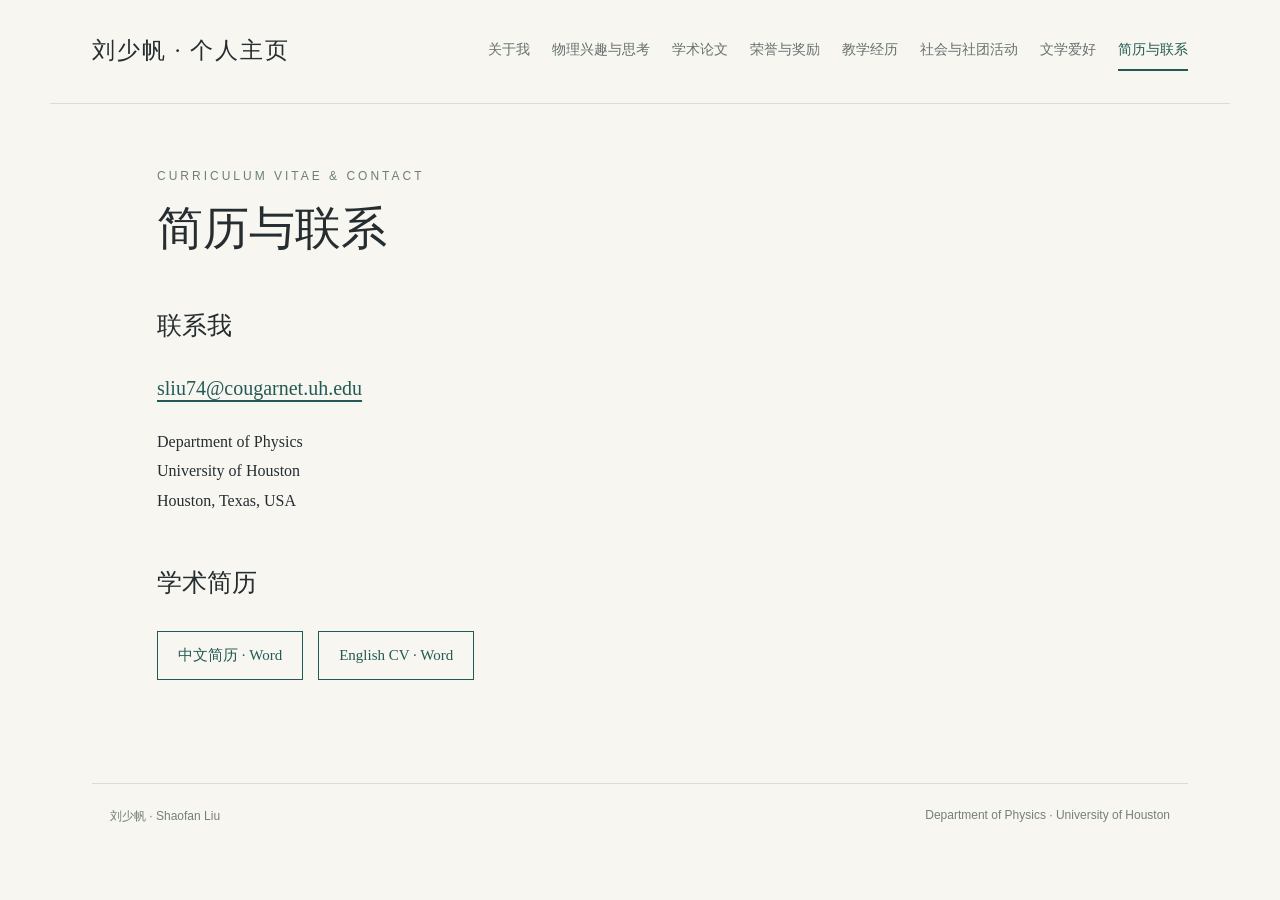
==== contact.html @ 0b928cd2 "Add files via upload" ====
<!doctype html><html lang="zh-CN"><head><meta charset="utf-8"><meta name="viewport" content="width=device-width,initial-scale=1"><meta name="description" content="刘少帆，休斯敦大学物理学博士生。随机热力学、非平衡统计物理、相对论动理学与广义相对论。"><title>简历与联系 | 刘少帆 Shaofan Liu</title><link rel="stylesheet" href="style.css"></head><body><header><a class="brand" href="index.html">刘少帆 · 个人主页</a><nav aria-label="主导航"><a href="index.html">关于我</a><a href="interests.html">物理兴趣与思考</a><a href="publications.html">学术论文</a><a href="honors.html">荣誉与奖励</a><a href="teaching.html">教学经历</a><a href="community.html">社会与社团活动</a><a href="literature.html">文学爱好</a><a href="contact.html" aria-current="page">简历与联系</a></nav></header><main><div class="eyebrow">Curriculum vitae & contact</div><h1>简历与联系</h1><h2>联系我</h2><p class="lead"><a href="mailto:sliu74@cougarnet.uh.edu">sliu74@cougarnet.uh.edu</a></p><p>Department of Physics<br>University of Houston<br>Houston, Texas, USA</p><h2>学术简历</h2><a class="button" download href="cv-zh.docx">中文简历 · Word</a><a class="button" download href="cv-en.docx">English CV · Word</a></main><footer><span>刘少帆 · Shaofan Liu</span><span>Department of Physics · University of Houston</span></footer></body></html>
---- style.css ----
*{box-sizing:border-box}body{margin:0;background:#f7f6f1;color:#252d31;font-family:Georgia,'Noto Serif SC','Microsoft YaHei',serif;line-height:1.85}a{color:#245a55;text-underline-offset:5px}header{max-width:1180px;margin:auto;padding:30px 42px;display:flex;justify-content:space-between;align-items:center;border-bottom:1px solid #d9ddd6}.brand{text-decoration:none;color:inherit;font-size:23px;letter-spacing:2px}.brand small{display:block;font:11px Arial;letter-spacing:2px;color:#65756e}nav{display:flex;gap:25px;font:14px 'Microsoft YaHei',sans-serif}nav a{text-decoration:none;color:#66716e;padding:10px 0}nav a[aria-current]{color:#245a55;border-bottom:2px solid #245a55}main{max-width:1050px;margin:auto;padding:65px 42px 95px;min-height:72vh}.eyebrow{font:12px Arial;letter-spacing:3px;color:#6c7f75;text-transform:uppercase}h1{font-weight:400;font-size:46px;line-height:1.3;margin:16px 0 30px}h2{font-weight:400;font-size:25px;margin:45px 0 16px}h3{font-size:18px;font-weight:400;margin:0 0 10px}.lead{font-size:20px;max-width:710px}.muted{color:#69746e}.hero{display:grid;grid-template-columns:1.4fr 1fr;gap:60px;align-items:center;padding:20px 0 50px}.hero h1{font-size:65px}.hero h1 span{display:block;font-size:25px;letter-spacing:3px;margin-top:12px;color:#63736b}.art{color:#245a55;width:100%;height:auto}.topics{display:flex;flex-wrap:wrap;gap:8px 25px;color:#245a55;font-size:15px}.links{display:flex;gap:24px;margin:28px 0}.rows{margin-top:25px}.row{display:grid;grid-template-columns:130px 1fr;gap:20px;border-top:1px solid #d9ddd6;padding:23px 0}.year{font:14px Arial;color:#718176;padding-top:5px}.row p{margin:5px 0}.prose{max-width:790px;font-size:17px}.prose p{margin:0 0 25px;text-align:justify}.prose .invitation{margin-top:45px;padding:25px 0 0;border-top:1px solid #9bada1;color:#245a55}.paper{padding:23px 0;border-top:1px solid #d9ddd6}.paper p{margin:5px 0}.paper-title{font-size:19px;line-height:1.5}.button{display:inline-block;border:1px solid #245a55;padding:10px 20px;text-decoration:none;margin:8px 15px 8px 0;font-size:15px}footer{max-width:1096px;margin:auto;padding:24px 18px;border-top:1px solid #d9ddd6;display:flex;justify-content:space-between;color:#748077;font:12px Arial;gap:20px}@media(max-width:760px){header{padding:22px;display:block}nav{flex-wrap:wrap;gap:8px 20px;margin-top:20px;font-size:13px}main{padding:38px 23px 65px}h1{font-size:35px}.hero{grid-template-columns:1fr;gap:10px}.hero h1{font-size:48px}.art{max-height:240px}.row{grid-template-columns:85px 1fr;gap:15px}.prose{font-size:16px}footer{margin:0 23px;flex-wrap:wrap}}
@media(min-width:761px) and (max-width:1100px){header{flex-wrap:wrap;gap:16px}nav{flex-wrap:wrap;gap:10px 22px}}

header{flex-wrap:wrap;gap:18px}nav{flex-wrap:wrap;gap:10px 22px}

.prose p{text-indent:2em;margin-bottom:18px}.prose p:has(+ a.button){text-indent:0}

body.lotus-background{background-color:#ded6b4;background-image:linear-gradient(rgba(247,246,241,.20),rgba(247,246,241,.20)),url('assets/lotus-background.png');background-size:cover;background-position:center center;background-repeat:no-repeat;background-attachment:fixed}body.lotus-background header,body.lotus-background footer{border-color:rgba(71,82,59,.25)}@media(max-width:760px){body.lotus-background{background-attachment:scroll;background-position:center top}}

body.lotus-background{color:#202723}body.lotus-background nav a{color:#354039;font-weight:500}body.lotus-background nav a[aria-current]{color:#153f35;border-bottom-color:#153f35}body.lotus-background .hero h1 span{color:#304b3e}body.lotus-background a,body.lotus-background .topics,body.lotus-background .prose .invitation{color:#153f35}body.lotus-background .brand{color:#202723}body.lotus-background .year,body.lotus-background .muted,body.lotus-background footer{color:#465247}body.lotus-background .button{border-color:#153f35}
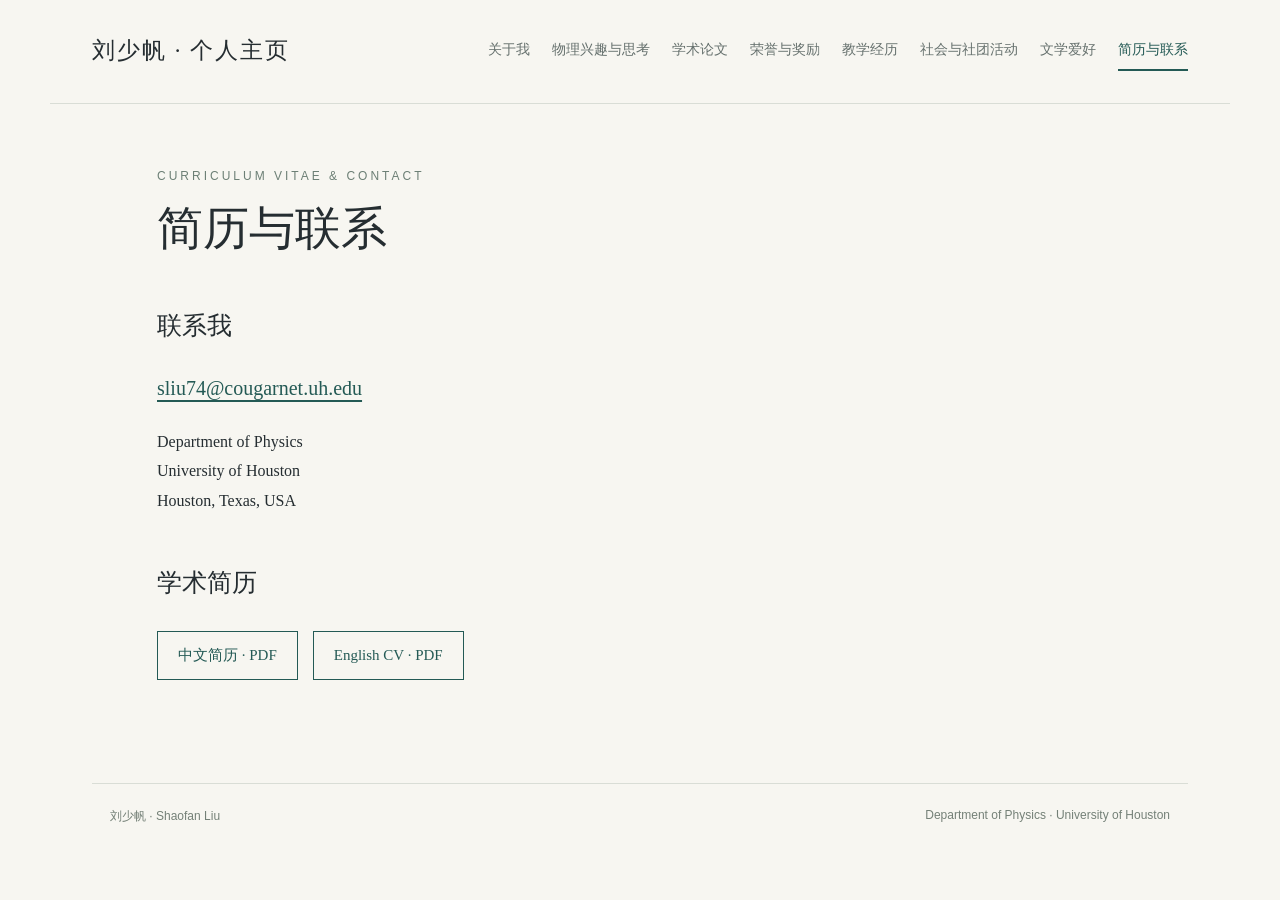
==== commit 6a206e60: "Replace Word CV downloads with updated PDFs" ====
--- a/contact.html
+++ b/contact.html
@@ -1 +1 @@
-<!doctype html><html lang="zh-CN"><head><meta charset="utf-8"><meta name="viewport" content="width=device-width,initial-scale=1"><meta name="description" content="刘少帆，休斯敦大学物理学博士生。随机热力学、非平衡统计物理、相对论动理学与广义相对论。"><title>简历与联系 | 刘少帆 Shaofan Liu</title><link rel="stylesheet" href="style.css"></head><body><header><a class="brand" href="index.html">刘少帆 · 个人主页</a><nav aria-label="主导航"><a href="index.html">关于我</a><a href="interests.html">物理兴趣与思考</a><a href="publications.html">学术论文</a><a href="honors.html">荣誉与奖励</a><a href="teaching.html">教学经历</a><a href="community.html">社会与社团活动</a><a href="literature.html">文学爱好</a><a href="contact.html" aria-current="page">简历与联系</a></nav></header><main><div class="eyebrow">Curriculum vitae & contact</div><h1>简历与联系</h1><h2>联系我</h2><p class="lead"><a href="mailto:sliu74@cougarnet.uh.edu">sliu74@cougarnet.uh.edu</a></p><p>Department of Physics<br>University of Houston<br>Houston, Texas, USA</p><h2>学术简历</h2><a class="button" download href="cv-zh.docx">中文简历 · Word</a><a class="button" download href="cv-en.docx">English CV · Word</a></main><footer><span>刘少帆 · Shaofan Liu</span><span>Department of Physics · University of Houston</span></footer></body></html>+<!doctype html><html lang="zh-CN"><head><meta charset="utf-8"><meta name="viewport" content="width=device-width,initial-scale=1"><meta name="description" content="刘少帆，休斯敦大学物理学博士生。随机热力学、非平衡统计物理、相对论动理学与广义相对论。"><title>简历与联系 | 刘少帆 Shaofan Liu</title><link rel="stylesheet" href="style.css"></head><body><header><a class="brand" href="index.html">刘少帆 · 个人主页</a><nav aria-label="主导航"><a href="index.html">关于我</a><a href="interests.html">物理兴趣与思考</a><a href="publications.html">学术论文</a><a href="honors.html">荣誉与奖励</a><a href="teaching.html">教学经历</a><a href="community.html">社会与社团活动</a><a href="literature.html">文学爱好</a><a href="contact.html" aria-current="page">简历与联系</a></nav></header><main><div class="eyebrow">Curriculum vitae & contact</div><h1>简历与联系</h1><h2>联系我</h2><p class="lead"><a href="mailto:sliu74@cougarnet.uh.edu">sliu74@cougarnet.uh.edu</a></p><p>Department of Physics<br>University of Houston<br>Houston, Texas, USA</p><h2>学术简历</h2><a class="button" download href="cv-zh.pdf">中文简历 · PDF</a><a class="button" download href="cv-en.pdf">English CV · PDF</a></main><footer><span>刘少帆 · Shaofan Liu</span><span>Department of Physics · University of Houston</span></footer></body></html>
--- a/style.css
+++ b/style.css
@@ -8,3 +8,5 @@
 body.lotus-background{background-color:#ded6b4;background-image:linear-gradient(rgba(247,246,241,.20),rgba(247,246,241,.20)),url('assets/lotus-background.png');background-size:cover;background-position:center center;background-repeat:no-repeat;background-attachment:fixed}body.lotus-background header,body.lotus-background footer{border-color:rgba(71,82,59,.25)}@media(max-width:760px){body.lotus-background{background-attachment:scroll;background-position:center top}}
 
 body.lotus-background{color:#202723}body.lotus-background nav a{color:#354039;font-weight:500}body.lotus-background nav a[aria-current]{color:#153f35;border-bottom-color:#153f35}body.lotus-background .hero h1 span{color:#304b3e}body.lotus-background a,body.lotus-background .topics,body.lotus-background .prose .invitation{color:#153f35}body.lotus-background .brand{color:#202723}body.lotus-background .year,body.lotus-background .muted,body.lotus-background footer{color:#465247}body.lotus-background .button{border-color:#153f35}
+
+.portrait{display:block;width:100%;max-width:320px;aspect-ratio:4/5;height:auto;object-fit:cover;object-position:center;border-radius:4px;justify-self:center;box-shadow:0 8px 28px rgba(32,39,35,.14)}@media(max-width:760px){.portrait{max-width:260px;margin:18px auto 0}}
